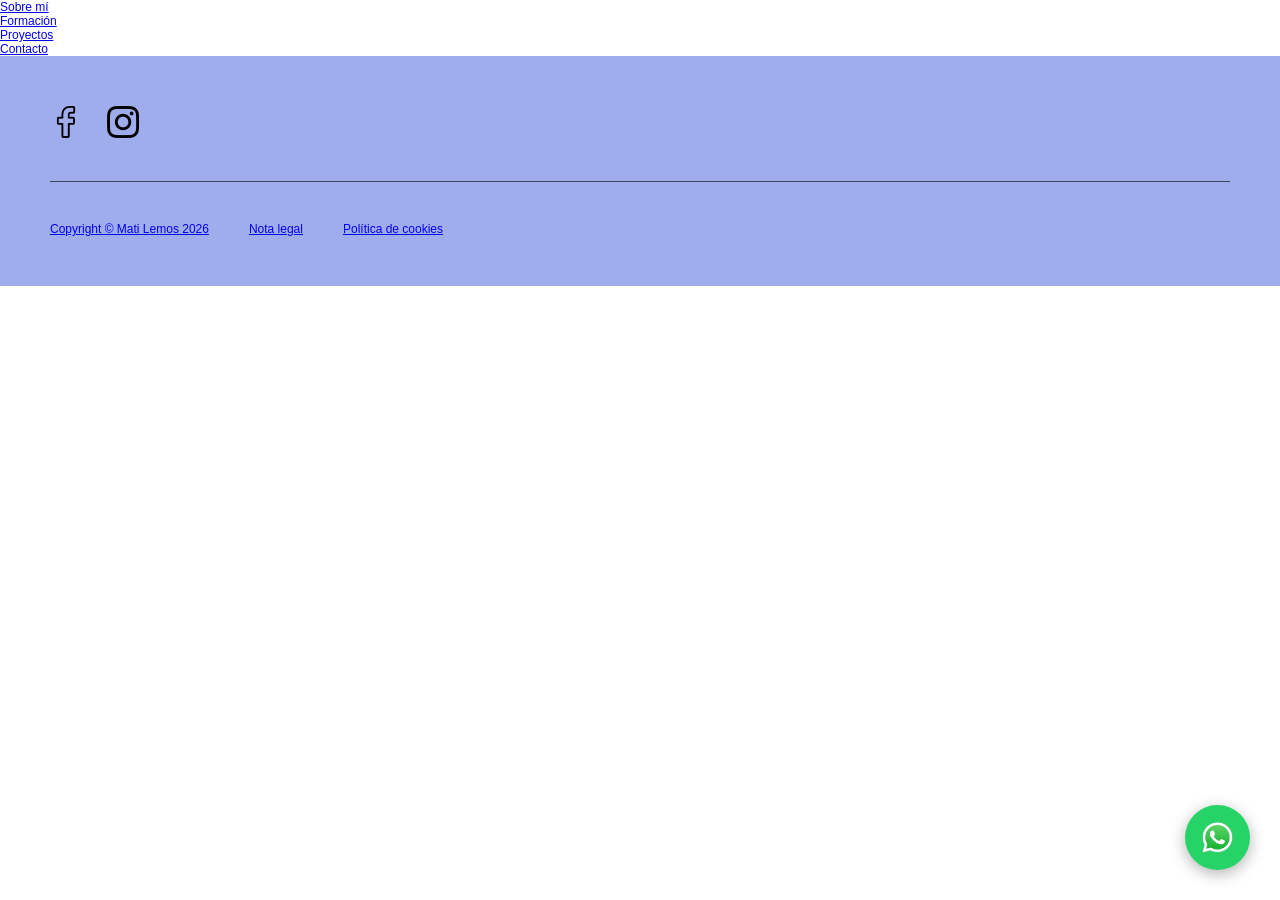
==== pages/contacto.html @ 875da92e "Add files via upload" ====
<!DOCTYPE html>
<html lang="es">
<head>
    <meta charset="UTF-8">
    <meta name="viewport" content="width=device-width, initial-scale=1.0">
    <link rel="stylesheet" href="../css/style.css">
    <title>Portfolio Mati Lemos</title>
</head>
<body>
    <header>
            <nav>
                <ul>
                    <li><a href="../pages/sobremi.html">Sobre mí</a></li>
                    <li><a href="../pages/formacion.html">Formación</a></li>
                    <li><a href="../pages/proyectos.html">Proyectos</a></li>
                    <li><a href="#">Contacto</a></li>
                </ul>
            </nav>
    </header>
    <main>

    </main>
    <footer>
        <div class="footer-top">
            <div class="icons">
                <a href="#"><img src="../assets/facebook.png" alt="Facebook"></a>
                <a href="#"><img src="../assets/instagram.png" alt="Instagram"></a>
            </div>
        </div>
        <div class="footer-divider"></div>
        <div class="footer-bottom">
            <a href="#">Copyright © Mati Lemos 2026</a>
            <a href="#">Nota legal</a>
            <a href="#">Política de cookies</a>
        </div>
    </footer>
    <a href="https://wa.me/5491123456789" class="whatsapp" target="_blank">
        <img src="../assets/WhatsApp.svg.png" alt="WhatsApp">
    </a>
</body>
</html>
---- css/style.css ----
* {
    margin: 0;
    padding: 0;
    box-sizing: border-box;
}

html {
    font-size: 75%
}
@import url('https://fonts.googleapis.com/css2?family=Roboto:ital,wght@0,100..900;1,100..900&display=swap');

body {
    font-family: "Roboto", sans-serif;
}

.navbar{
    display: flex;
    justify-content: space-between;
    align-items: center;
    padding: 20px;
}

.nav-links{
    display: flex;
    gap: 20px;
    list-style: none;
}

.nav-links a{
    text-decoration: none;
}

.logo {
    width: 100px;
    height: auto;
}

.perfil {
    width: 200px;
    height: auto;
}

.footer-top {
    flex-direction: column;
    align-items: flex-start;
    gap: 30px;
}

.icons {
    display: flex;
    gap: 25px;
}

.footer-divider {
    height: 1px;
    background: rgba(0, 0, 0, 0.6);
    margin: 40px 0;
}

.footer-bottom {
    display: flex;
    gap: 40px;
    flex-wrap: wrap;
}

footer {
    background-color: #a0aded;
    padding: 50px 50px;
}

.whatsapp {
    position: fixed;
    bottom: 30px;
    right: 30px;
    width: 65px;
    height: 65px;
    background: #25D366;
    border-radius: 50%;
    display: flex;
    justify-content: center;
    align-items: center;
    z-index: 1000;
    box-shadow: 0 4px 15px rgba(0, 0, 0, .3);
}

.whatsapp img {
    width: 35px;
}
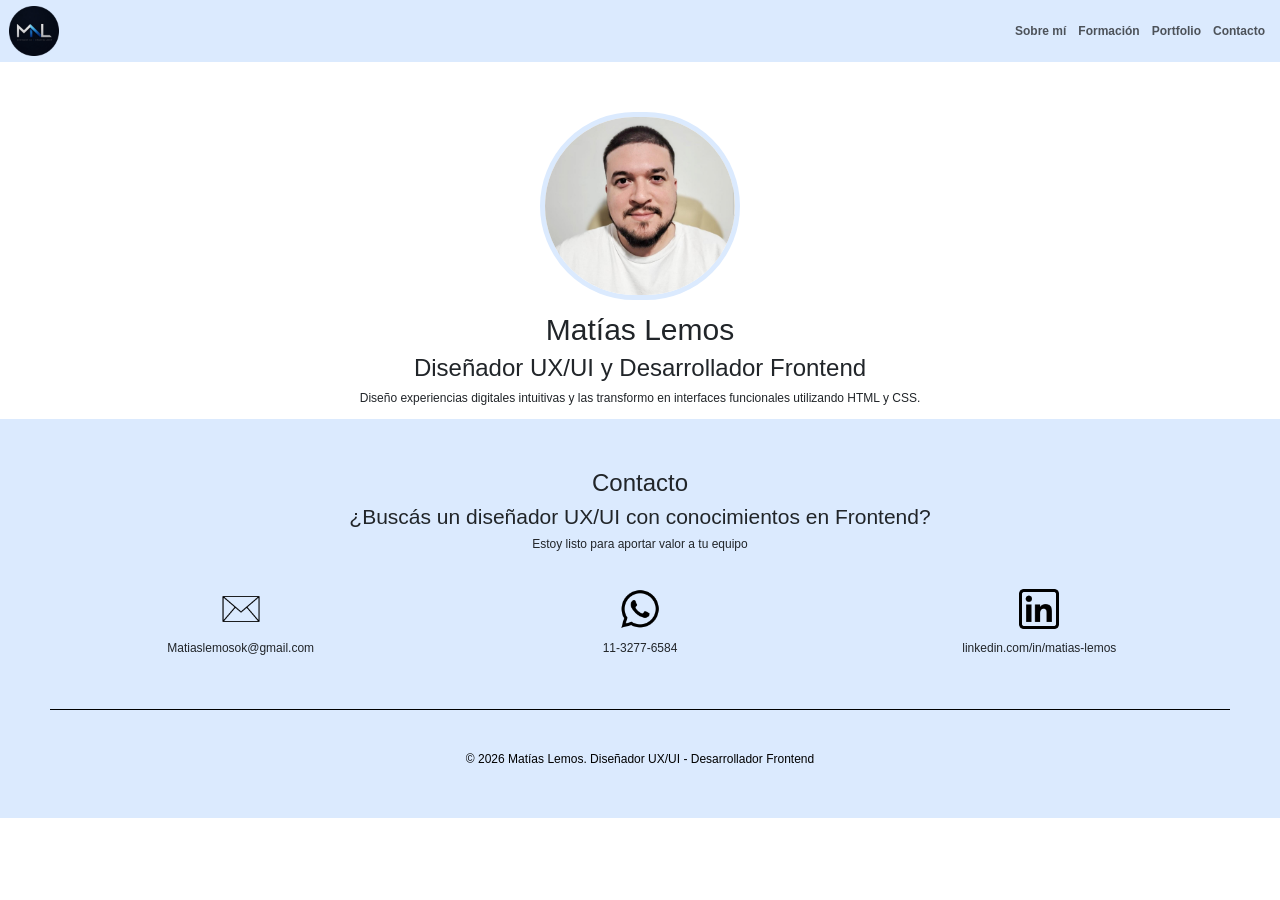
==== commit 34d4f583: "Add files via upload" ====
--- a/pages/contacto.html
+++ b/pages/contacto.html
@@ -1,41 +1,86 @@
 <!DOCTYPE html>
 <html lang="es">
+
 <head>
     <meta charset="UTF-8">
     <meta name="viewport" content="width=device-width, initial-scale=1.0">
+    <link href="https://cdn.jsdelivr.net/npm/bootstrap@5.3.8/dist/css/bootstrap.min.css" rel="stylesheet"
+        integrity="sha384-sRIl4kxILFvY47J16cr9ZwB07vP4J8+LH7qKQnuqkuIAvNWLzeN8tE5YBujZqJLB" crossorigin="anonymous">
     <link rel="stylesheet" href="../css/style.css">
     <title>Portfolio Mati Lemos</title>
 </head>
+
 <body>
     <header>
-            <nav>
-                <ul>
-                    <li><a href="../pages/sobremi.html">Sobre mí</a></li>
-                    <li><a href="../pages/formacion.html">Formación</a></li>
-                    <li><a href="../pages/proyectos.html">Proyectos</a></li>
-                    <li><a href="#">Contacto</a></li>
-                </ul>
-            </nav>
+        <nav class="navbar navbar-expand-lg">
+            <div class="container-fluid">
+                <a href="../index.html">
+                <img class="logo" src="../assets/Logo portfolio.png" alt="Iniciales del nombre"></a>
+                <button class="navbar-toggler" type="button" data-bs-toggle="collapse"
+                    data-bs-target="#navbarNavAltMarkup" aria-controls="navbarNavAltMarkup" aria-expanded="false"
+                    aria-label="Toggle navigation">
+                    <span class="navbar-toggler-icon"></span>
+                </button>
+                <div class="collapse navbar-collapse" id="navbarNavAltMarkup">
+                    <div class="navbar-nav ms-auto">
+                        <a class="nav-link" href="./sobremi.html">Sobre mí</a>
+                        <a class="nav-link" href="./formacion.html">Formación</a>
+                        <a class="nav-link" href="./proyectos.html">Portfolio</a>
+                        <a class="nav-link" href="./contacto.html">Contacto</a>
+                    </div>
+                </div>
+            </div>
+        </nav>
     </header>
     <main>
+        <figure>
+            <img class="perfil" src="../assets/FotoPerfil.jpeg" class="d-block mx-auto" alt="Foto frontal de la persona">
+        </figure>
+        <div class="text-center">
+            <h1>Matías Lemos</h1>
+            <h2>Diseñador UX/UI y Desarrollador Frontend</h2>
+            <p>Diseño experiencias digitales intuitivas y las transformo en interfaces funcionales utilizando HTML y
+                CSS.</p>
+        </div>
+        
+    </main>
 
-    </main>
     <footer>
-        <div class="footer-top">
-            <div class="icons">
-                <a href="#"><img src="../assets/facebook.png" alt="Facebook"></a>
-                <a href="#"><img src="../assets/instagram.png" alt="Instagram"></a>
+        <div class="text-center">
+            <h2>Contacto</h2>
+            <h3>¿Buscás un diseñador UX/UI con conocimientos en Frontend?</h3>
+            <p>Estoy listo para aportar valor a tu equipo</p>
+        <section class="formacion mb-5"></section>
+
+        </div>
+
+        <div class="row text-center">
+
+            <div class="col-md-4">
+                <a href="mailto:matiaslemosok@gmail.com">
+                <img src="../assets/gmail.png" alt="Gmail" class="icono"></a>
+                <p>Matiaslemosok@gmail.com</p>
+            </div>
+
+            <div class="col-md-4">
+                <a href="https://wa.me/5491112345678" target="_blank">
+                <img src="../assets/whatsapp.png" alt="WhatsApp" class="icono"></a>
+                <p>11-3277-6584</p>
+            </div>
+            <div class="col-md-4">
+                <a href="https://www.linkedin.com/in/matias-lemos-/" target="_blank">
+                <img src="../assets/linkedin.png" alt="LinkedIn" class="icono"></a>
+                <p>linkedin.com/in/matias-lemos</p>
             </div>
         </div>
         <div class="footer-divider"></div>
-        <div class="footer-bottom">
-            <a href="#">Copyright © Mati Lemos 2026</a>
-            <a href="#">Nota legal</a>
-            <a href="#">Política de cookies</a>
+        <div class="text-center">
+            <a href="#">© 2026 Matías Lemos. Diseñador UX/UI - Desarrollador Frontend</a>
         </div>
     </footer>
-    <a href="https://wa.me/5491123456789" class="whatsapp" target="_blank">
-        <img src="../assets/WhatsApp.svg.png" alt="WhatsApp">
-    </a>
+    <script src="https://cdn.jsdelivr.net/npm/bootstrap@5.3.8/dist/js/bootstrap.bundle.min.js"
+        integrity="sha384-FKyoEForCGlyvwx9Hj09JcYn3nv7wiPVlz7YYwJrWVcXK/BmnVDxM+D2scQbITxI"
+        crossorigin="anonymous"></script>
 </body>
+
 </html>
--- a/css/style.css
+++ b/css/style.css
@@ -14,75 +14,70 @@
 }
 
 .navbar{
-    display: flex;
-    justify-content: space-between;
-    align-items: center;
-    padding: 20px;
-}
-
-.nav-links{
-    display: flex;
-    gap: 20px;
-    list-style: none;
-}
-
-.nav-links a{
-    text-decoration: none;
+    background-color: #dbeafe;
+    font-weight: bold;
 }
 
 .logo {
-    width: 100px;
+    width: 50px;
     height: auto;
 }
 
 .perfil {
+    display: block;
+    margin: 0 auto;
     width: 200px;
-    height: auto;
+    border-radius: 100px;
+    border: 5px solid #dbeafe;
+    margin-top: 50px;
 }
 
-.footer-top {
-    flex-direction: column;
-    align-items: flex-start;
-    gap: 30px;
+.habilidad {
+    border: 1px solid #7ab3ff;
+    border-radius: 24px;
+    min-height: 280px;
 }
 
-.icons {
-    display: flex;
-    gap: 25px;
+.pills {
+    background-color: #dbeafe;
+    color: #1d4ed8;
+    font-size: 1rem;
+    font-weight: 500;
+    padding: 10px 16px;
+    margin: 6px;
+    border-radius: 999px;
+}
+
+.card-formacion{
+    width: 300px;
+    padding: 20px;
+    border: 2px solid #0d6efd;
+    border-radius: 16px;
+}
+
+.subtitulo-card{
+    color: #0d6efd;
+}
+
+footer {
+    background-color: #dbeafe;
+    padding: 50px 50px;
+}
+
+footer a {
+    text-decoration: none;
+    color: #000;
 }
 
 .footer-divider {
     height: 1px;
-    background: rgba(0, 0, 0, 0.6);
+    background: #000;
     margin: 40px 0;
 }
 
-.footer-bottom {
-    display: flex;
-    gap: 40px;
-    flex-wrap: wrap;
-}
-
-footer {
-    background-color: #a0aded;
-    padding: 50px 50px;
-}
-
-.whatsapp {
-    position: fixed;
-    bottom: 30px;
-    right: 30px;
-    width: 65px;
-    height: 65px;
-    background: #25D366;
-    border-radius: 50%;
-    display: flex;
-    justify-content: center;
-    align-items: center;
-    z-index: 1000;
-    box-shadow: 0 4px 15px rgba(0, 0, 0, .3);
-}
-
-.whatsapp img {
-    width: 35px;
+.icono{
+    width: 40px;
+    height: 40px;
+    display: block;
+    margin: 0 auto 10px;
 }
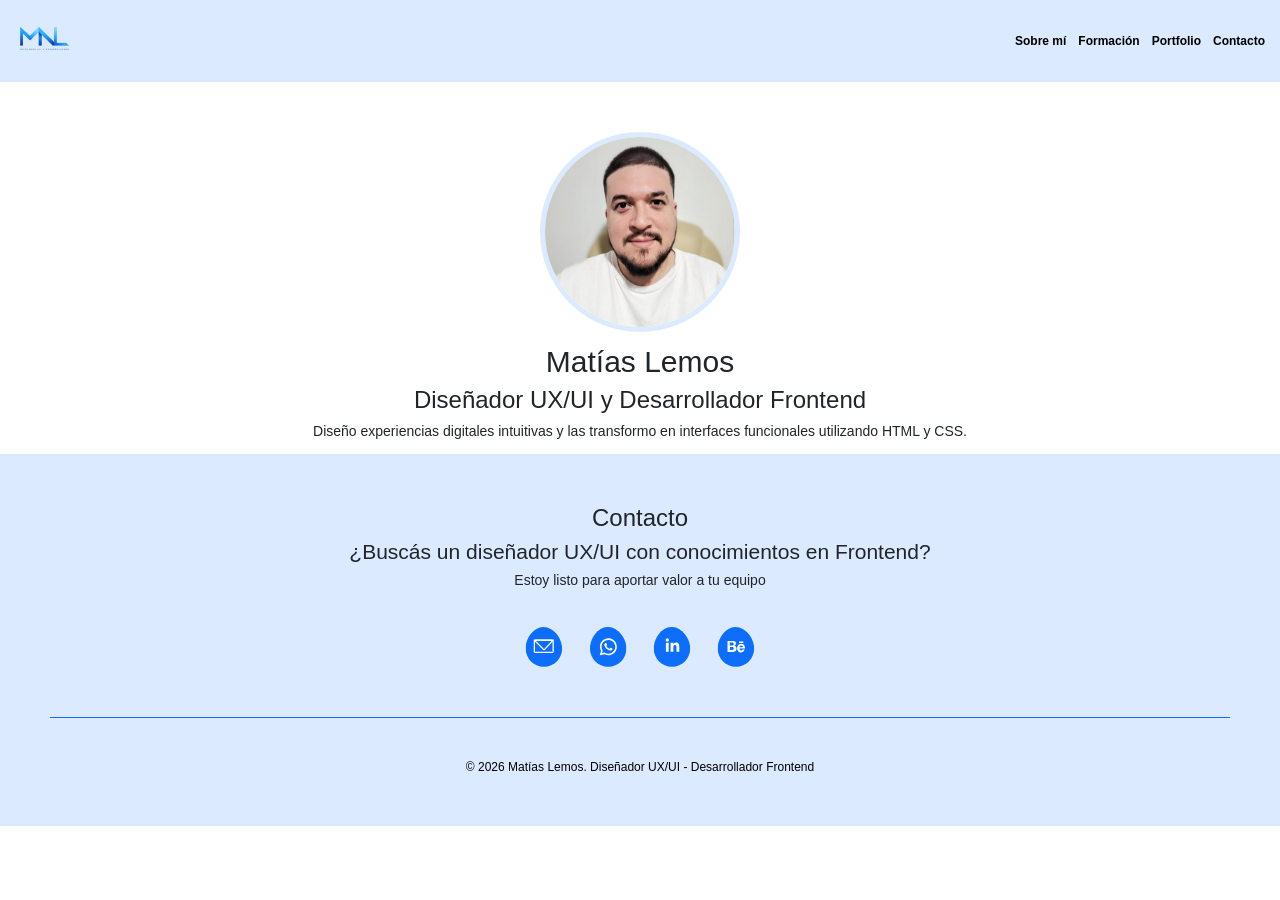
==== commit dc1b37e2: "Add files via upload" ====
--- a/pages/contacto.html
+++ b/pages/contacto.html
@@ -15,7 +15,7 @@
         <nav class="navbar navbar-expand-lg">
             <div class="container-fluid">
                 <a href="../index.html">
-                <img class="logo" src="../assets/Logo portfolio.png" alt="Iniciales del nombre"></a>
+                <img class="logo" src="../assets/logo-portfolio.png" alt="Iniciales del nombre"></a>
                 <button class="navbar-toggler" type="button" data-bs-toggle="collapse"
                     data-bs-target="#navbarNavAltMarkup" aria-controls="navbarNavAltMarkup" aria-expanded="false"
                     aria-label="Toggle navigation">
@@ -34,43 +34,39 @@
     </header>
     <main>
         <figure>
-            <img class="perfil" src="../assets/FotoPerfil.jpeg" class="d-block mx-auto" alt="Foto frontal de la persona">
+            <img class="perfil" src="../assets/foto-perfil.jpeg" class="d-block mx-auto" alt="Foto frontal de la persona">
         </figure>
         <div class="text-center">
             <h1>Matías Lemos</h1>
             <h2>Diseñador UX/UI y Desarrollador Frontend</h2>
-            <p>Diseño experiencias digitales intuitivas y las transformo en interfaces funcionales utilizando HTML y
+            <p class="textop">Diseño experiencias digitales intuitivas y las transformo en interfaces funcionales utilizando HTML y
                 CSS.</p>
         </div>
-        
     </main>
-
     <footer>
         <div class="text-center">
             <h2>Contacto</h2>
             <h3>¿Buscás un diseñador UX/UI con conocimientos en Frontend?</h3>
-            <p>Estoy listo para aportar valor a tu equipo</p>
+            <p class="textop">Estoy listo para aportar valor a tu equipo</p>
         <section class="formacion mb-5"></section>
-
         </div>
-
-        <div class="row text-center">
-
-            <div class="col-md-4">
+         <div class="row text-center justify-content-center gap-2">
+            <div class="col-auto">
                 <a href="mailto:matiaslemosok@gmail.com">
-                <img src="../assets/gmail.png" alt="Gmail" class="icono"></a>
-                <p>Matiaslemosok@gmail.com</p>
+                <img src="../assets/gmail.svg" alt="Gmail" class="icono"></a>
             </div>
-
-            <div class="col-md-4">
+            <div class="col-auto">
                 <a href="https://wa.me/5491112345678" target="_blank">
-                <img src="../assets/whatsapp.png" alt="WhatsApp" class="icono"></a>
-                <p>11-3277-6584</p>
+                <img src="../assets/whatsapp.svg" alt="WhatsApp" class="icono"></a>
             </div>
-            <div class="col-md-4">
+            <div class="col-auto">
                 <a href="https://www.linkedin.com/in/matias-lemos-/" target="_blank">
-                <img src="../assets/linkedin.png" alt="LinkedIn" class="icono"></a>
-                <p>linkedin.com/in/matias-lemos</p>
+                <img src="../assets/linkedin.svg" alt="LinkedIn" class="icono"></a>
+            </div>
+            <div class="col-auto">
+                <a href="https://www.behance.net/matiaslemos4" target="_blank">
+                <img src="../assets/behance.svg" alt="Behance" class="icono"></a>
+            </div>
             </div>
         </div>
         <div class="footer-divider"></div>
--- a/css/style.css
+++ b/css/style.css
@@ -1,83 +1,112 @@
-* {
-    margin: 0;
-    padding: 0;
-    box-sizing: border-box;
-}
-
-html {
-    font-size: 75%
-}
-@import url('https://fonts.googleapis.com/css2?family=Roboto:ital,wght@0,100..900;1,100..900&display=swap');
-
-body {
-    font-family: "Roboto", sans-serif;
-}
-
-.navbar{
-    background-color: #dbeafe;
-    font-weight: bold;
-}
-
-.logo {
-    width: 50px;
-    height: auto;
-}
-
-.perfil {
-    display: block;
-    margin: 0 auto;
-    width: 200px;
-    border-radius: 100px;
-    border: 5px solid #dbeafe;
-    margin-top: 50px;
-}
-
-.habilidad {
-    border: 1px solid #7ab3ff;
-    border-radius: 24px;
-    min-height: 280px;
-}
-
-.pills {
-    background-color: #dbeafe;
-    color: #1d4ed8;
-    font-size: 1rem;
-    font-weight: 500;
-    padding: 10px 16px;
-    margin: 6px;
-    border-radius: 999px;
-}
-
-.card-formacion{
-    width: 300px;
-    padding: 20px;
-    border: 2px solid #0d6efd;
-    border-radius: 16px;
-}
-
-.subtitulo-card{
-    color: #0d6efd;
-}
-
-footer {
-    background-color: #dbeafe;
-    padding: 50px 50px;
-}
-
-footer a {
-    text-decoration: none;
-    color: #000;
-}
-
-.footer-divider {
-    height: 1px;
-    background: #000;
-    margin: 40px 0;
-}
-
-.icono{
-    width: 40px;
-    height: 40px;
-    display: block;
-    margin: 0 auto 10px;
+* {
+  margin: 0;
+  padding: 0;
+  box-sizing: border-box;
+}
+
+html {
+  font-size: 75%;
+}
+
+body {
+  font-family: "Roboto", sans-serif;
+}
+
+.textop {
+  font-size: 14px;
+}
+
+.textot {
+  font-size: 18px;
+}
+
+.textos {
+  color: #0d6efd;
+  font-size: 14px;
+}
+
+.navbar {
+  background-color: #dbeafe;
+  font-weight: bold;
+}
+.navbar .logo {
+  width: 70px;
+  height: auto;
+}
+.navbar .nav-link {
+  color: #000;
+  transition: 0.3s ease;
+}
+.navbar .nav-link:hover {
+  color: #0d6efd;
+}
+
+footer {
+  background-color: #dbeafe;
+  padding: 50px;
+}
+footer a {
+  text-decoration: none;
+  color: #000;
+}
+footer a:hover {
+  color: #0d6efd;
+}
+footer .footer-divider {
+  height: 1px;
+  background: #0d6efd;
+  margin: 40px 0;
+}
+
+.perfil {
+  display: block;
+  margin: 50px auto 0;
+  width: 200px;
+  height: 200px;
+  border-radius: 50%;
+  border: 5px solid #dbeafe;
+}
+
+.habilidad {
+  border: 1px solid #7ab3ff;
+  border-radius: 24px;
+  min-height: 280px;
+}
+
+.pills {
+  background-color: #dbeafe;
+  color: #0d6efd;
+  font-size: 1rem;
+  font-weight: 500;
+  padding: 10px 16px;
+  margin: 6px;
+  border-radius: 999px;
+}
+
+.card {
+  transition: 0.3s ease;
+  border-radius: 16px;
+}
+.card:hover {
+  transform: translateY(-5px);
+  box-shadow: 0 10px 25px rgba(0, 0, 0, 0.15);
+}
+.card img {
+  border-radius: 16px 16px 0 0;
+}
+
+.card-formacion {
+  border: 2px solid #0d6efd;
+  border-radius: 16px;
+}
+
+.subtitulo-card {
+  color: #0d6efd;
+}
+
+.icono {
+  width: 40px;
+  height: 40px;
+  display: block;
+  margin: 0 auto 10px;
 }
